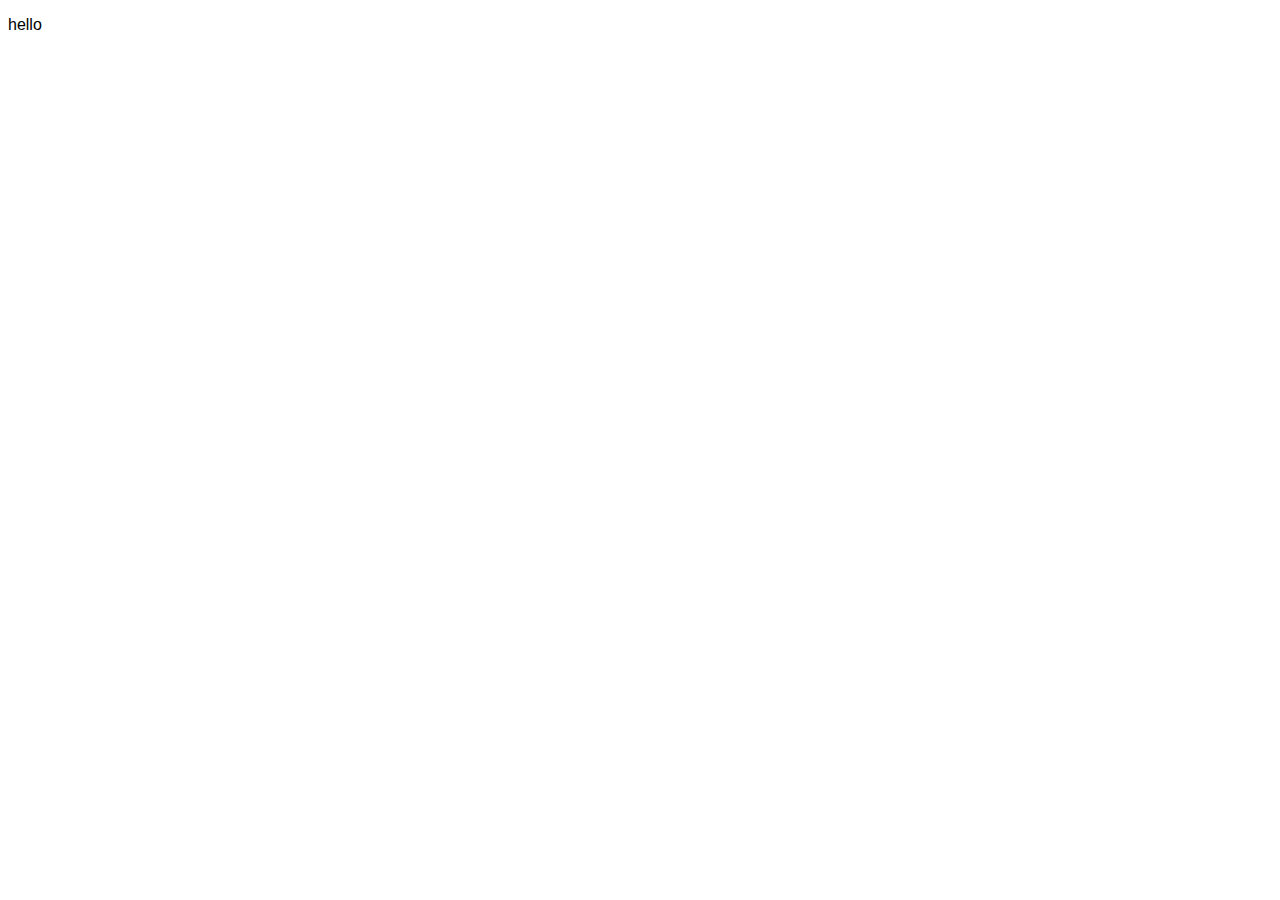
==== index.html @ f770708c "update index.html;" ====
<!DOCTYPE html>
<html>
<head>
<meta charset="utf-8">
<title>Asiignment Solution For Module 2</title>	
<style>
.style{
	font-family: Comic Sans MS, Arial, sans-serif, Helvetica;
}
<div>{
	background-color: #afb1b6;
}	


</style>
</head>
<body>
<p class="style">hello</p>	



</body>
</html>
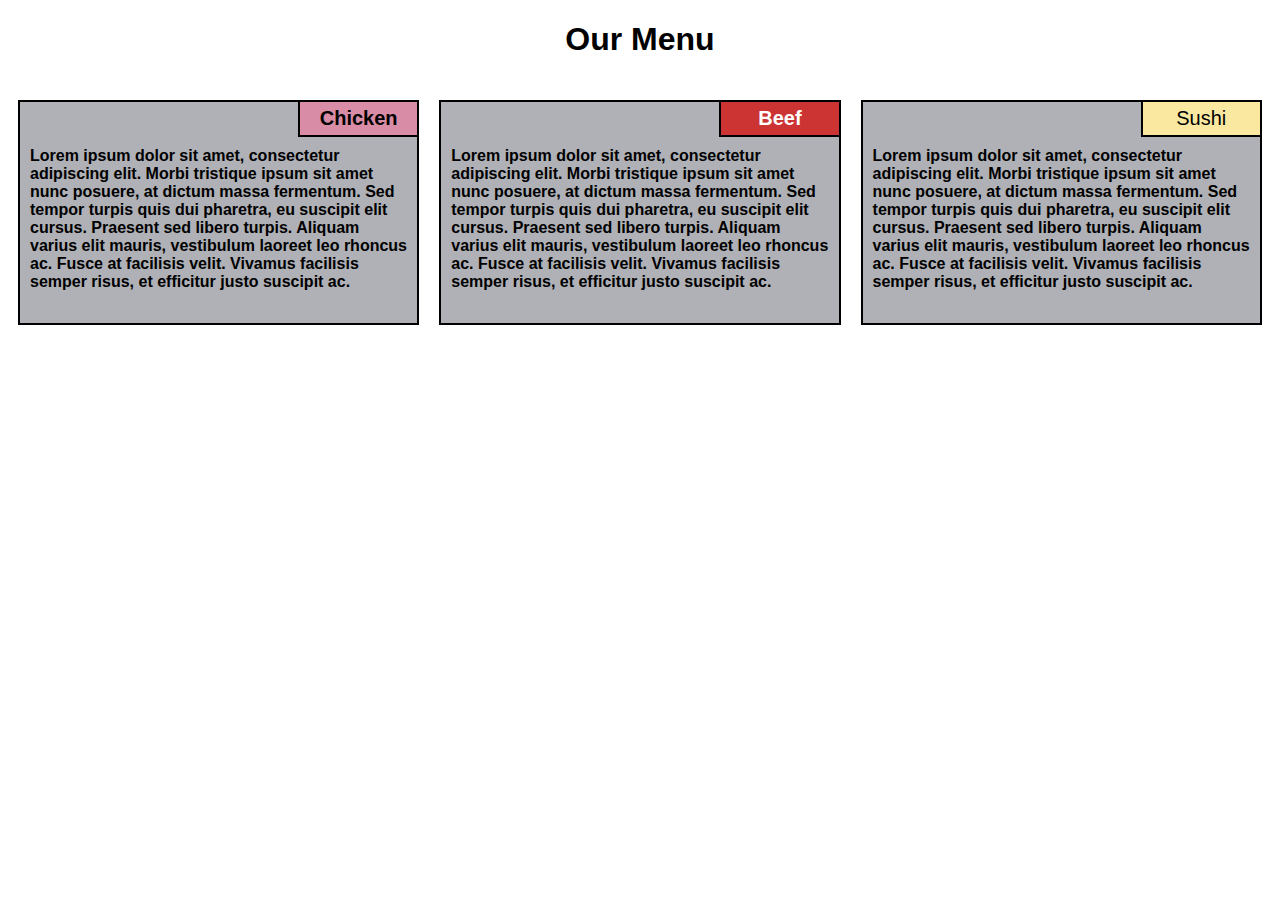
==== commit a37b4d92: "Update index.html" ====
--- a/index.html
+++ b/index.html
@@ -1,23 +1,273 @@
 <!DOCTYPE html>
 <html>
 <head>
-<meta charset="utf-8">
-<title>Asiignment Solution For Module 2</title>	
-<style>
-.style{
-	font-family: Comic Sans MS, Arial, sans-serif, Helvetica;
-}
-<div>{
-	background-color: #afb1b6;
-}	
-
-
+    <meta charset="utf-8">
+
+    <meta name="viewport" content="width=device-width, initial-scale=1">
+
+    <title>Module 2 Solution</title>
+    <style>
+
+* {
+    box-sizing: border-box;
+}
+
+h1 {
+    font-family:  Comic Sans MS, Arial, sans-serif, Helvetica;
+    color: #000000;
+    text-align: center;
+}
+
+
+p {
+    font-family:  Comic Sans MS, Arial, sans-serif, Helvetica;
+    font-weight: bold;
+    padding: 10px;
+    margin: 0;
+}
+
+.container {
+    border: none;
+    margin-left: auto;
+    margin-right: auto;
+    margin-top: 10px;
+    margin-bottom: 10px;
+    padding: 10px;
+}
+
+section {
+    border: 2px solid black;
+    background-color: #afb1b6;
+    width: 100%;
+    height: 225px;
+    font-family:Comic Sans MS, Arial, sans-serif, Helvetica;
+    color: black;
+    position: relative;
+    overflow: auto;
+}
+
+#chicken {
+    border: 2px solid black;
+    border-top-width: 0px;
+    border-right: 0px;
+    text-align: center;
+    width: 30%;
+    margin-left: 70%;
+    font-family: Comic Sans MS, Arial, sans-serif, Helvetica;
+    font-weight: bold;
+    font-size: 125%;
+    margin-bottom: 0;
+    margin-top: 0;
+    padding: 5px;
+    background-color: #d98ca6;
+}
+
+#beef {
+    border: 2px solid black;
+    border-top-width: 0px;
+    border-right: 0px;
+    text-align: center;
+    width: 30%;
+    margin-left: 70%;
+    font-family:Comic Sans MS, Arial, sans-serif, Helvetica;
+    font-weight: bold;
+    font-size: 125%;
+    margin-bottom: 0;
+    margin-top: 0;
+    padding: 5px;
+    background-color: #cc3333;
+    color: white;
+}
+
+#sushi {
+    border: 2px solid black;
+    border-top-width: 0px;
+    border-right: 0px;
+    text-align: center;
+    width: 30%;
+    margin-left: 70%;
+    font-family:Comic Sans MS, Arial, sans-serif, Helvetica;
+    font-size: 125%;
+    margin-bottom: 0;
+    margin-top: 0;
+    background-color:#fae8a0;
+    padding: 5px;
+}
+
+.row {
+    width: 100%;
+}
+
+/* Desktop view */
+
+@media (min-width: 992px) {
+  .col-lg-1, .col-lg-2, .col-lg-3, .col-lg-4, .col-lg-5, .col-lg-6, .col-lg-7, .col-lg-8, .col-lg-9, .col-lg-10, .col-lg-11, .col-lg-12 {
+    float: left;
+  }
+
+  .col-lg-1 {
+    width: 8.33%;
+  }
+  .col-lg-2 {
+    width: 16.66%;
+  }
+  .col-lg-3 {
+    width: 25%;
+  }
+  .col-lg-4 {
+    width: 33.33%;
+  }
+  .col-lg-5 {
+    width: 41.66%;
+  }
+  .col-lg-6 {
+    width: 50%;
+  }
+  .col-lg-7 {
+    width: 58.33%;
+  }
+  .col-lg-8 {
+    width: 66.66%;
+  }
+  .col-lg-9 {
+    width: 74.99%;
+  }
+  .col-lg-10 {
+    width: 83.33%;
+  }
+  .col-lg-11 {
+    width: 91.66%;
+  }
+  .col-lg-12 {
+    width: 100%;
+  }
+
+}
+
+/* Tablet view */
+
+@media (min-width: 768px) and (max-width: 991px) {
+  .col-md-1, .col-md-2, .col-md-3, .col-md-4, .col-md-5, .col-md-6, .col-md-7, .col-md-8, .col-md-9, .col-md-10, .col-md-11, .col-md-12 {
+    float: left;
+  }
+
+  .col-md-1 {
+    width: 8.33%;
+  }
+  .col-md-2 {
+    width: 16.66%;
+  }
+  .col-md-3 {
+    width: 25%;
+  }
+  .col-md-4 {
+    width: 33.33%;
+  }
+  .col-md-5 {
+    width: 41.66%;
+  }
+  .col-md-6 {
+    width: 50%;
+  }
+  .col-md-7 {
+    width: 58.33%;
+  }
+  .col-md-8 {
+    width: 66.66%;
+  }
+  .col-md-9 {
+    width: 74.99%;
+  }
+  .col-md-10 {
+    width: 83.33%;
+  }
+  .col-md-11 {
+    width: 91.66%;
+  }
+  .col-md-12 {
+    width: 100%;
+  }
+}
+
+/* Mobile view */
+
+@media (max-width: 768px) {
+  .col-sm-1, .col-sm-2, .col-sm-3, .col-sm-4, .col-sm-5, .col-sm-6, .col-sm-7, .col-sm-8, .col-sm-9, .col-sm-10, .col-sm-11, .col-sm-12 {
+    float: left;
+  }
+
+  .col-sm-1 {
+    width: 8.33%;
+  }
+  .col-sm-2 {
+    width: 16.66%;
+  }
+  .col-sm-3 {
+    width: 25%;
+  }
+  .col-sm-4 {
+    width: 33.33%;
+  }
+  .col-sm-5 {
+    width: 41.66%;
+  }
+  .col-sm-6 {
+    width: 50%;
+  }
+  .col-sm-7 {
+    width: 58.33%;
+  }
+  .col-sm-8 {
+    width: 66.66%;
+  }
+  .col-sm-9 {
+    width: 74.99%;
+  }
+  .col-sm-10 {
+    width: 83.33%;
+  }
+  .col-sm-11 {
+    width: 91.66%;
+  }
+  .col-sm-12 {
+    width: 100%;
+  }
+}
 </style>
 </head>
 <body>
-<p class="style">hello</p>	
-
-
-
+    <h1>Our Menu</h1>
+    <div class="row">
+    <div class="container col-lg-4 col-md-6 col-sm-12">
+        <section>
+        <div id="chicken">
+            Chicken
+        </div>
+        <p>
+            Lorem ipsum dolor sit amet, consectetur adipiscing elit. Morbi tristique ipsum sit amet nunc posuere, at dictum massa fermentum. Sed tempor turpis quis dui pharetra, eu suscipit elit cursus. Praesent sed libero turpis. Aliquam varius elit mauris, vestibulum laoreet leo rhoncus ac. Fusce at facilisis velit. Vivamus facilisis semper risus, et efficitur justo suscipit ac. 
+        </p>
+        </section>
+    </div>
+    <div class="container col-lg-4 col-md-6 col-sm-12">
+        <section>
+        <div id="beef">
+            Beef
+        </div>
+        <p>
+            Lorem ipsum dolor sit amet, consectetur adipiscing elit. Morbi tristique ipsum sit amet nunc posuere, at dictum massa fermentum. Sed tempor turpis quis dui pharetra, eu suscipit elit cursus. Praesent sed libero turpis. Aliquam varius elit mauris, vestibulum laoreet leo rhoncus ac. Fusce at facilisis velit. Vivamus facilisis semper risus, et efficitur justo suscipit ac. 
+        </p>
+        </section>
+    </div>
+    <div class="container col-lg-4 col-md-12 col-sm-12">
+        <section>
+        <div id="sushi">
+            Sushi
+        </div>
+        <p>
+            Lorem ipsum dolor sit amet, consectetur adipiscing elit. Morbi tristique ipsum sit amet nunc posuere, at dictum massa fermentum. Sed tempor turpis quis dui pharetra, eu suscipit elit cursus. Praesent sed libero turpis. Aliquam varius elit mauris, vestibulum laoreet leo rhoncus ac. Fusce at facilisis velit. Vivamus facilisis semper risus, et efficitur justo suscipit ac. 
+        </p>
+        </section>
+    </div>
+    </div>
 </body>
-</html>+</html>
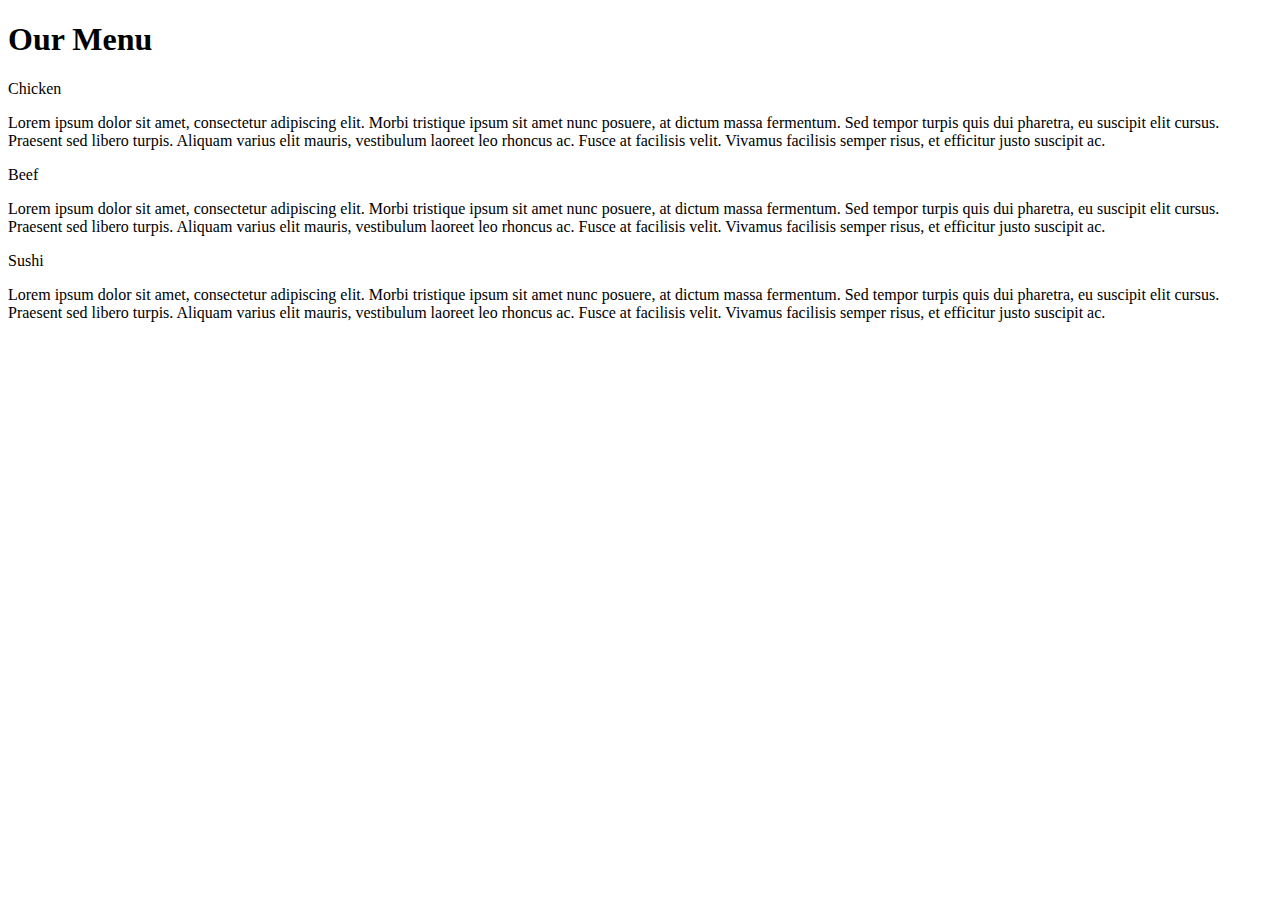
==== commit d90c255e: "Add files via upload" ====
--- a/index.html
+++ b/index.html
@@ -1,273 +1,46 @@
-<!DOCTYPE html>
-<html>
-<head>
-    <meta charset="utf-8">
-
-    <meta name="viewport" content="width=device-width, initial-scale=1">
-
-    <title>Module 2 Solution</title>
-    <style>
-
-* {
-    box-sizing: border-box;
-}
-
-h1 {
-    font-family:  Comic Sans MS, Arial, sans-serif, Helvetica;
-    color: #000000;
-    text-align: center;
-}
-
-
-p {
-    font-family:  Comic Sans MS, Arial, sans-serif, Helvetica;
-    font-weight: bold;
-    padding: 10px;
-    margin: 0;
-}
-
-.container {
-    border: none;
-    margin-left: auto;
-    margin-right: auto;
-    margin-top: 10px;
-    margin-bottom: 10px;
-    padding: 10px;
-}
-
-section {
-    border: 2px solid black;
-    background-color: #afb1b6;
-    width: 100%;
-    height: 225px;
-    font-family:Comic Sans MS, Arial, sans-serif, Helvetica;
-    color: black;
-    position: relative;
-    overflow: auto;
-}
-
-#chicken {
-    border: 2px solid black;
-    border-top-width: 0px;
-    border-right: 0px;
-    text-align: center;
-    width: 30%;
-    margin-left: 70%;
-    font-family: Comic Sans MS, Arial, sans-serif, Helvetica;
-    font-weight: bold;
-    font-size: 125%;
-    margin-bottom: 0;
-    margin-top: 0;
-    padding: 5px;
-    background-color: #d98ca6;
-}
-
-#beef {
-    border: 2px solid black;
-    border-top-width: 0px;
-    border-right: 0px;
-    text-align: center;
-    width: 30%;
-    margin-left: 70%;
-    font-family:Comic Sans MS, Arial, sans-serif, Helvetica;
-    font-weight: bold;
-    font-size: 125%;
-    margin-bottom: 0;
-    margin-top: 0;
-    padding: 5px;
-    background-color: #cc3333;
-    color: white;
-}
-
-#sushi {
-    border: 2px solid black;
-    border-top-width: 0px;
-    border-right: 0px;
-    text-align: center;
-    width: 30%;
-    margin-left: 70%;
-    font-family:Comic Sans MS, Arial, sans-serif, Helvetica;
-    font-size: 125%;
-    margin-bottom: 0;
-    margin-top: 0;
-    background-color:#fae8a0;
-    padding: 5px;
-}
-
-.row {
-    width: 100%;
-}
-
-/* Desktop view */
-
-@media (min-width: 992px) {
-  .col-lg-1, .col-lg-2, .col-lg-3, .col-lg-4, .col-lg-5, .col-lg-6, .col-lg-7, .col-lg-8, .col-lg-9, .col-lg-10, .col-lg-11, .col-lg-12 {
-    float: left;
-  }
-
-  .col-lg-1 {
-    width: 8.33%;
-  }
-  .col-lg-2 {
-    width: 16.66%;
-  }
-  .col-lg-3 {
-    width: 25%;
-  }
-  .col-lg-4 {
-    width: 33.33%;
-  }
-  .col-lg-5 {
-    width: 41.66%;
-  }
-  .col-lg-6 {
-    width: 50%;
-  }
-  .col-lg-7 {
-    width: 58.33%;
-  }
-  .col-lg-8 {
-    width: 66.66%;
-  }
-  .col-lg-9 {
-    width: 74.99%;
-  }
-  .col-lg-10 {
-    width: 83.33%;
-  }
-  .col-lg-11 {
-    width: 91.66%;
-  }
-  .col-lg-12 {
-    width: 100%;
-  }
-
-}
-
-/* Tablet view */
-
-@media (min-width: 768px) and (max-width: 991px) {
-  .col-md-1, .col-md-2, .col-md-3, .col-md-4, .col-md-5, .col-md-6, .col-md-7, .col-md-8, .col-md-9, .col-md-10, .col-md-11, .col-md-12 {
-    float: left;
-  }
-
-  .col-md-1 {
-    width: 8.33%;
-  }
-  .col-md-2 {
-    width: 16.66%;
-  }
-  .col-md-3 {
-    width: 25%;
-  }
-  .col-md-4 {
-    width: 33.33%;
-  }
-  .col-md-5 {
-    width: 41.66%;
-  }
-  .col-md-6 {
-    width: 50%;
-  }
-  .col-md-7 {
-    width: 58.33%;
-  }
-  .col-md-8 {
-    width: 66.66%;
-  }
-  .col-md-9 {
-    width: 74.99%;
-  }
-  .col-md-10 {
-    width: 83.33%;
-  }
-  .col-md-11 {
-    width: 91.66%;
-  }
-  .col-md-12 {
-    width: 100%;
-  }
-}
-
-/* Mobile view */
-
-@media (max-width: 768px) {
-  .col-sm-1, .col-sm-2, .col-sm-3, .col-sm-4, .col-sm-5, .col-sm-6, .col-sm-7, .col-sm-8, .col-sm-9, .col-sm-10, .col-sm-11, .col-sm-12 {
-    float: left;
-  }
-
-  .col-sm-1 {
-    width: 8.33%;
-  }
-  .col-sm-2 {
-    width: 16.66%;
-  }
-  .col-sm-3 {
-    width: 25%;
-  }
-  .col-sm-4 {
-    width: 33.33%;
-  }
-  .col-sm-5 {
-    width: 41.66%;
-  }
-  .col-sm-6 {
-    width: 50%;
-  }
-  .col-sm-7 {
-    width: 58.33%;
-  }
-  .col-sm-8 {
-    width: 66.66%;
-  }
-  .col-sm-9 {
-    width: 74.99%;
-  }
-  .col-sm-10 {
-    width: 83.33%;
-  }
-  .col-sm-11 {
-    width: 91.66%;
-  }
-  .col-sm-12 {
-    width: 100%;
-  }
-}
-</style>
-</head>
-<body>
-    <h1>Our Menu</h1>
-    <div class="row">
-    <div class="container col-lg-4 col-md-6 col-sm-12">
-        <section>
-        <div id="chicken">
-            Chicken
-        </div>
-        <p>
-            Lorem ipsum dolor sit amet, consectetur adipiscing elit. Morbi tristique ipsum sit amet nunc posuere, at dictum massa fermentum. Sed tempor turpis quis dui pharetra, eu suscipit elit cursus. Praesent sed libero turpis. Aliquam varius elit mauris, vestibulum laoreet leo rhoncus ac. Fusce at facilisis velit. Vivamus facilisis semper risus, et efficitur justo suscipit ac. 
-        </p>
-        </section>
-    </div>
-    <div class="container col-lg-4 col-md-6 col-sm-12">
-        <section>
-        <div id="beef">
-            Beef
-        </div>
-        <p>
-            Lorem ipsum dolor sit amet, consectetur adipiscing elit. Morbi tristique ipsum sit amet nunc posuere, at dictum massa fermentum. Sed tempor turpis quis dui pharetra, eu suscipit elit cursus. Praesent sed libero turpis. Aliquam varius elit mauris, vestibulum laoreet leo rhoncus ac. Fusce at facilisis velit. Vivamus facilisis semper risus, et efficitur justo suscipit ac. 
-        </p>
-        </section>
-    </div>
-    <div class="container col-lg-4 col-md-12 col-sm-12">
-        <section>
-        <div id="sushi">
-            Sushi
-        </div>
-        <p>
-            Lorem ipsum dolor sit amet, consectetur adipiscing elit. Morbi tristique ipsum sit amet nunc posuere, at dictum massa fermentum. Sed tempor turpis quis dui pharetra, eu suscipit elit cursus. Praesent sed libero turpis. Aliquam varius elit mauris, vestibulum laoreet leo rhoncus ac. Fusce at facilisis velit. Vivamus facilisis semper risus, et efficitur justo suscipit ac. 
-        </p>
-        </section>
-    </div>
-    </div>
-</body>
-</html>
+<!DOCTYPE html>
+<html>
+<head>
+    <meta charset="utf-8">
+
+    <meta name="viewport" content="width=device-width, initial-scale=1">
+    <link rel="stylesheet" type="text/css" href="css/style.css">
+    <title>Module 2 Solution</title>
+    
+</head>
+<body>
+    <h1>Our Menu</h1>
+    <div class="row">
+    <div class="container col-lg-4 col-md-6 col-sm-12">
+        <section>
+        <div id="chicken">
+            Chicken
+        </div>
+        <p>
+            Lorem ipsum dolor sit amet, consectetur adipiscing elit. Morbi tristique ipsum sit amet nunc posuere, at dictum massa fermentum. Sed tempor turpis quis dui pharetra, eu suscipit elit cursus. Praesent sed libero turpis. Aliquam varius elit mauris, vestibulum laoreet leo rhoncus ac. Fusce at facilisis velit. Vivamus facilisis semper risus, et efficitur justo suscipit ac. 
+        </p>
+        </section>
+    </div>
+    <div class="container col-lg-4 col-md-6 col-sm-12">
+        <section>
+        <div id="beef">
+            Beef
+        </div>
+        <p>
+            Lorem ipsum dolor sit amet, consectetur adipiscing elit. Morbi tristique ipsum sit amet nunc posuere, at dictum massa fermentum. Sed tempor turpis quis dui pharetra, eu suscipit elit cursus. Praesent sed libero turpis. Aliquam varius elit mauris, vestibulum laoreet leo rhoncus ac. Fusce at facilisis velit. Vivamus facilisis semper risus, et efficitur justo suscipit ac. 
+        </p>
+        </section>
+    </div>
+    <div class="container col-lg-4 col-md-12 col-sm-12">
+        <section>
+        <div id="sushi">
+            Sushi
+        </div>
+        <p>
+            Lorem ipsum dolor sit amet, consectetur adipiscing elit. Morbi tristique ipsum sit amet nunc posuere, at dictum massa fermentum. Sed tempor turpis quis dui pharetra, eu suscipit elit cursus. Praesent sed libero turpis. Aliquam varius elit mauris, vestibulum laoreet leo rhoncus ac. Fusce at facilisis velit. Vivamus facilisis semper risus, et efficitur justo suscipit ac. 
+        </p>
+        </section>
+    </div>
+    </div>
+</body>
+</html>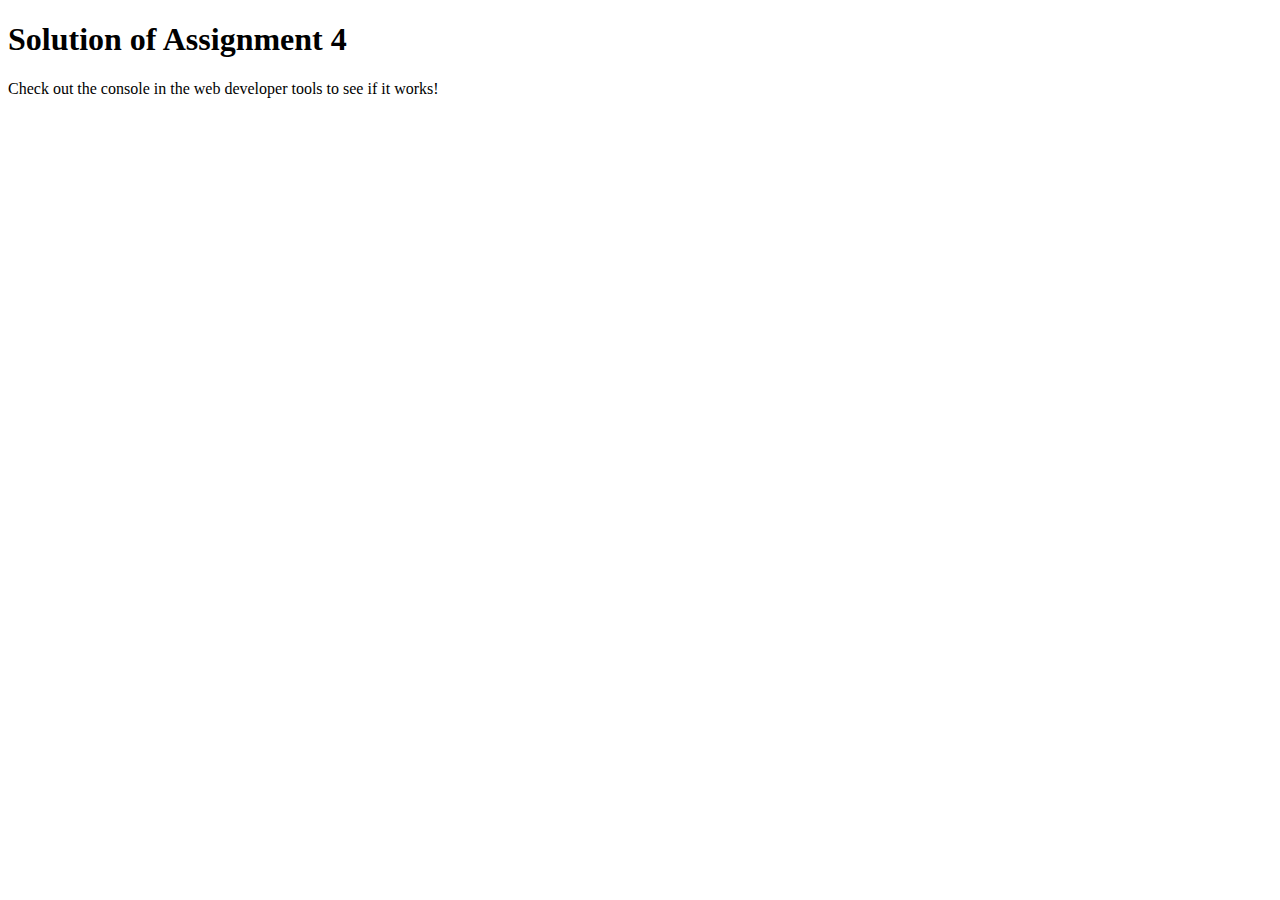
==== commit 7240a4e5: "Add files via upload" ====
--- a/index.html
+++ b/index.html
@@ -1,46 +1,17 @@
 <!DOCTYPE html>
 <html>
+
 <head>
     <meta charset="utf-8">
+    <title>Assignment Solution for Module 4</title>
+    <script src="SpeakHello.js"></script>
+    <script src="SpeakGoodBye.js"></script>
+    <script src="script.js"></script>
+</head>
 
-    <meta name="viewport" content="width=device-width, initial-scale=1">
-    <link rel="stylesheet" type="text/css" href="css/style.css">
-    <title>Module 2 Solution</title>
-    
-</head>
 <body>
-    <h1>Our Menu</h1>
-    <div class="row">
-    <div class="container col-lg-4 col-md-6 col-sm-12">
-        <section>
-        <div id="chicken">
-            Chicken
-        </div>
-        <p>
-            Lorem ipsum dolor sit amet, consectetur adipiscing elit. Morbi tristique ipsum sit amet nunc posuere, at dictum massa fermentum. Sed tempor turpis quis dui pharetra, eu suscipit elit cursus. Praesent sed libero turpis. Aliquam varius elit mauris, vestibulum laoreet leo rhoncus ac. Fusce at facilisis velit. Vivamus facilisis semper risus, et efficitur justo suscipit ac. 
-        </p>
-        </section>
-    </div>
-    <div class="container col-lg-4 col-md-6 col-sm-12">
-        <section>
-        <div id="beef">
-            Beef
-        </div>
-        <p>
-            Lorem ipsum dolor sit amet, consectetur adipiscing elit. Morbi tristique ipsum sit amet nunc posuere, at dictum massa fermentum. Sed tempor turpis quis dui pharetra, eu suscipit elit cursus. Praesent sed libero turpis. Aliquam varius elit mauris, vestibulum laoreet leo rhoncus ac. Fusce at facilisis velit. Vivamus facilisis semper risus, et efficitur justo suscipit ac. 
-        </p>
-        </section>
-    </div>
-    <div class="container col-lg-4 col-md-12 col-sm-12">
-        <section>
-        <div id="sushi">
-            Sushi
-        </div>
-        <p>
-            Lorem ipsum dolor sit amet, consectetur adipiscing elit. Morbi tristique ipsum sit amet nunc posuere, at dictum massa fermentum. Sed tempor turpis quis dui pharetra, eu suscipit elit cursus. Praesent sed libero turpis. Aliquam varius elit mauris, vestibulum laoreet leo rhoncus ac. Fusce at facilisis velit. Vivamus facilisis semper risus, et efficitur justo suscipit ac. 
-        </p>
-        </section>
-    </div>
-    </div>
+    <h1>Solution of Assignment 4</h1>
+    <p>Check out the console in the web developer tools to see if it works!</p>
 </body>
+
 </html>